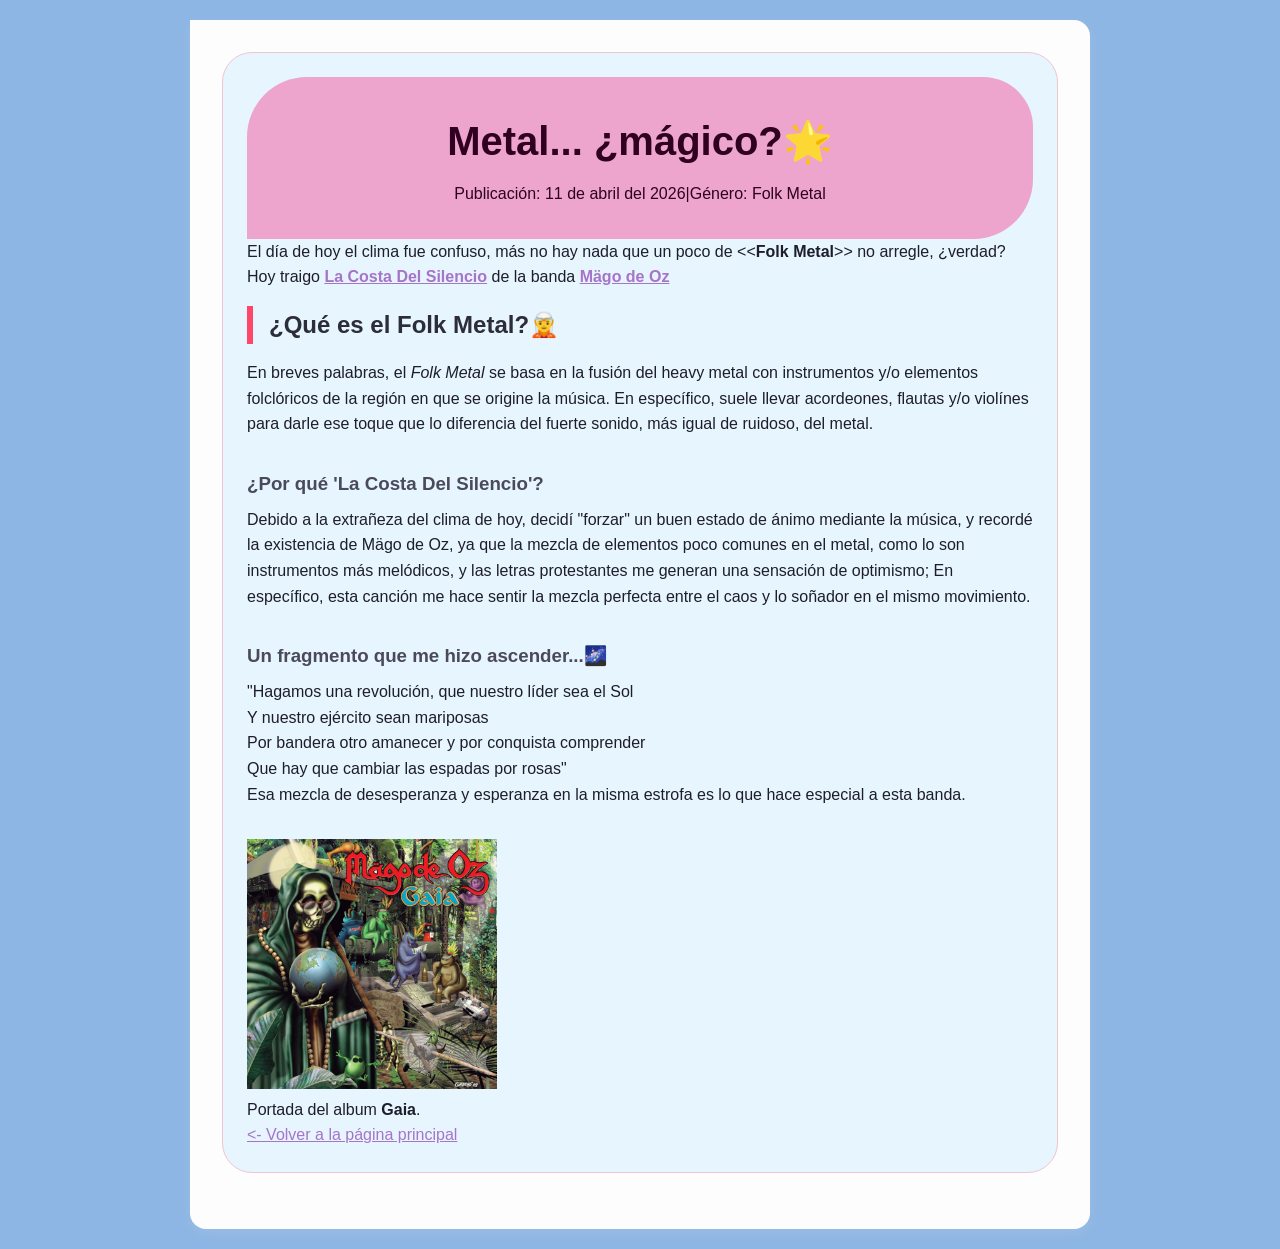
==== gear1/entry1.html @ 2b3dafb7 "added archivos base" ====
<!DOCTYPE html>
<html lang="es">
<head>
    <meta charset="UTF-8">
    <meta name="viewport" content="width=device-width, initial-scale=1.0">
    <meta name="description" content="Blog personal de recomendaciones musicales semanales.">
    <title>Primera Rec</title>
    <link rel="stylesheet" href="style.css">
</head>

<body>
    <main>
        <article>
            <header>
            <h1>Metal... ¿mágico?🌟</h1>
                <p>Publicación: <time datetime="2026-04-11">11 de abril del 2026</time>|Género: Folk Metal</p>
            </header>
            <div class="desc">
            <p> El día de hoy el clima fue confuso, más no hay nada que un poco de <<<strong>Folk Metal</strong>>> no arregle, ¿verdad?</p>
            <p>Hoy traigo <a href="https://music.youtube.com/watch?v=LtT92AVjZmM&si=3n3sD3TrqN8dwcV9"> <strong>La Costa Del Silencio</strong></a> 
                de la banda <a href="https://es.wikipedia.org/wiki/M%C3%A4go_de_Oz#"><strong>Mägo de Oz</strong></a></strong></a></p>
            </div>
            
            <section>
                <h2>¿Qué es el Folk Metal?🧝</h2>
                <p>En breves palabras, el <i>Folk Metal</i> se basa en la fusión del heavy metal con instrumentos y/o elementos folclóricos de la región en que se origine la música. 
            En específico, suele llevar acordeones, flautas y/o violínes para darle ese toque que lo diferencia del fuerte sonido, más igual de ruidoso, del metal. </p>
            </section>

            <section>
                <h3>¿Por qué 'La Costa Del Silencio'?</h3>
                <p>Debido a la extrañeza del clima de hoy, decidí "forzar" un buen estado de ánimo mediante la música, y recordé la existencia de Mägo de Oz,
                    ya que la mezcla de elementos poco comunes en el metal, como lo son instrumentos más melódicos, y las letras protestantes me generan una sensación 
                    de optimismo; En específico, esta canción me hace sentir la mezcla perfecta entre el caos y lo soñador en el mismo movimiento.
                </p>
            </section>

                <section>
                    <h3>Un fragmento que me hizo ascender...🌌</h3>
                        <blockquote>
                            "Hagamos una revolución, que nuestro líder sea el Sol<br>
                            Y nuestro ejército sean mariposas<br>
                            Por bandera otro amanecer y por conquista comprender<br>
                            Que hay que cambiar las espadas por rosas"
                        </blockquote>
                    <p>Esa mezcla de desesperanza y esperanza en la misma estrofa es lo que hace especial a esta banda.</p>

                </section>

            <figure>
                <img src="mago-entry1.jpg" alt="Portada del álbum Gaia de Mägo de Oz" width="250" height="250">                
                <figcaption>Portada del album <strong>Gaia</strong>.</figcaption>
            </figure>

            <div class="back-link">
                <a href="index.html"><- Volver a la página principal</a>
            </div>
        </article>
    </main>
</body>
</html>
---- gear1/style.css ----
* {
    margin: 0;
    padding: 0;
    box-sizing: border-box;
}

body {
    font-family: Verdana, sans-serif;
    line-height: 1.6;
    background-color: rgb(142, 182, 228);
    color: #1e1e2a;
    padding: 20px;
}

/* ========== HEADER Y NAV ========== */
header {
    background-color: #eda4cd;
    color: rgb(47, 0, 34);
    padding: 2rem;
    border-radius: 60px 50px 60px 0;
    text-align: center;
}

header h1 {
    font-size: 2.5rem;
    margin-bottom: 0.5rem;
}

nav ul {
    list-style: none;
    display: flex;
    justify-content: center;
    gap: 2rem;
    margin-top: 1rem;
}

nav a {
    color: #ff4747;
    text-decoration: none;
    font-weight: bold;
}

nav a:hover {
    text-decoration: underline;
    color: #ff0000;
}

/* ========== index ========== */
main {
    max-width: 900px;
    margin: 0 auto;
    background-color: rgb(253, 253, 253);
    padding: 2rem;
    border-radius: 0 16px 16px 16px;
    box-shadow: 0 4px 12px rgba(255, 245, 245, 0.1);
}

section {
    margin-bottom: 2rem;
}

h2 {
    color: #2c2c3a;
    border-left: 6px solid #ff4769;
    padding-left: 1rem;
    margin-bottom: 1rem;
    margin-top: 1rem;
}

h3 {
    color: #4a4a5a;
    margin-top: 1rem;
    margin-bottom: 0.5rem;
}

/* ========== ARTÍCULOS ========== */
article {
    background-color: #e6f5fe;
    padding: 1.5rem;
    margin-bottom: 1.5rem;
    border-radius: 30px;
    border: 1px solid #f0c5cf;
}

article header h3 a {
    color: #641e3a;
    text-decoration: none;
}

article header h3 a:hover {
    color: #ff478d;
    text-decoration: underline;
}

article footer {
    margin-top: 1rem;
    font-size: 0.9rem;
}

/* ========== LISTAS ========== */
ul, ol {
    margin-left: 1.5rem;
    margin-top: 0.5rem;
    margin-bottom: 0.5rem;
}

li {
    margin-bottom: 0.3rem;
}

/* ========== ENLACES ========== */
a {
    color: #a674c8;
}

a:hover {
    color: #d91e78;
}

/* ========== FOOTER ========== */
body > footer {
    text-align: center;
    margin-top: 2rem;
    padding: 1rem;
    color: #b17887;
    font-size: 0.9rem;
}

/* ========== MIGAS DE PAN ========== */
nav[aria-label="Ruta de navegación"] {
    background-color: #17065a;
    padding: 0.5rem 1rem;
    border-radius: 8px;
    margin-bottom: 1rem;
    font-size: 0.9rem;
}
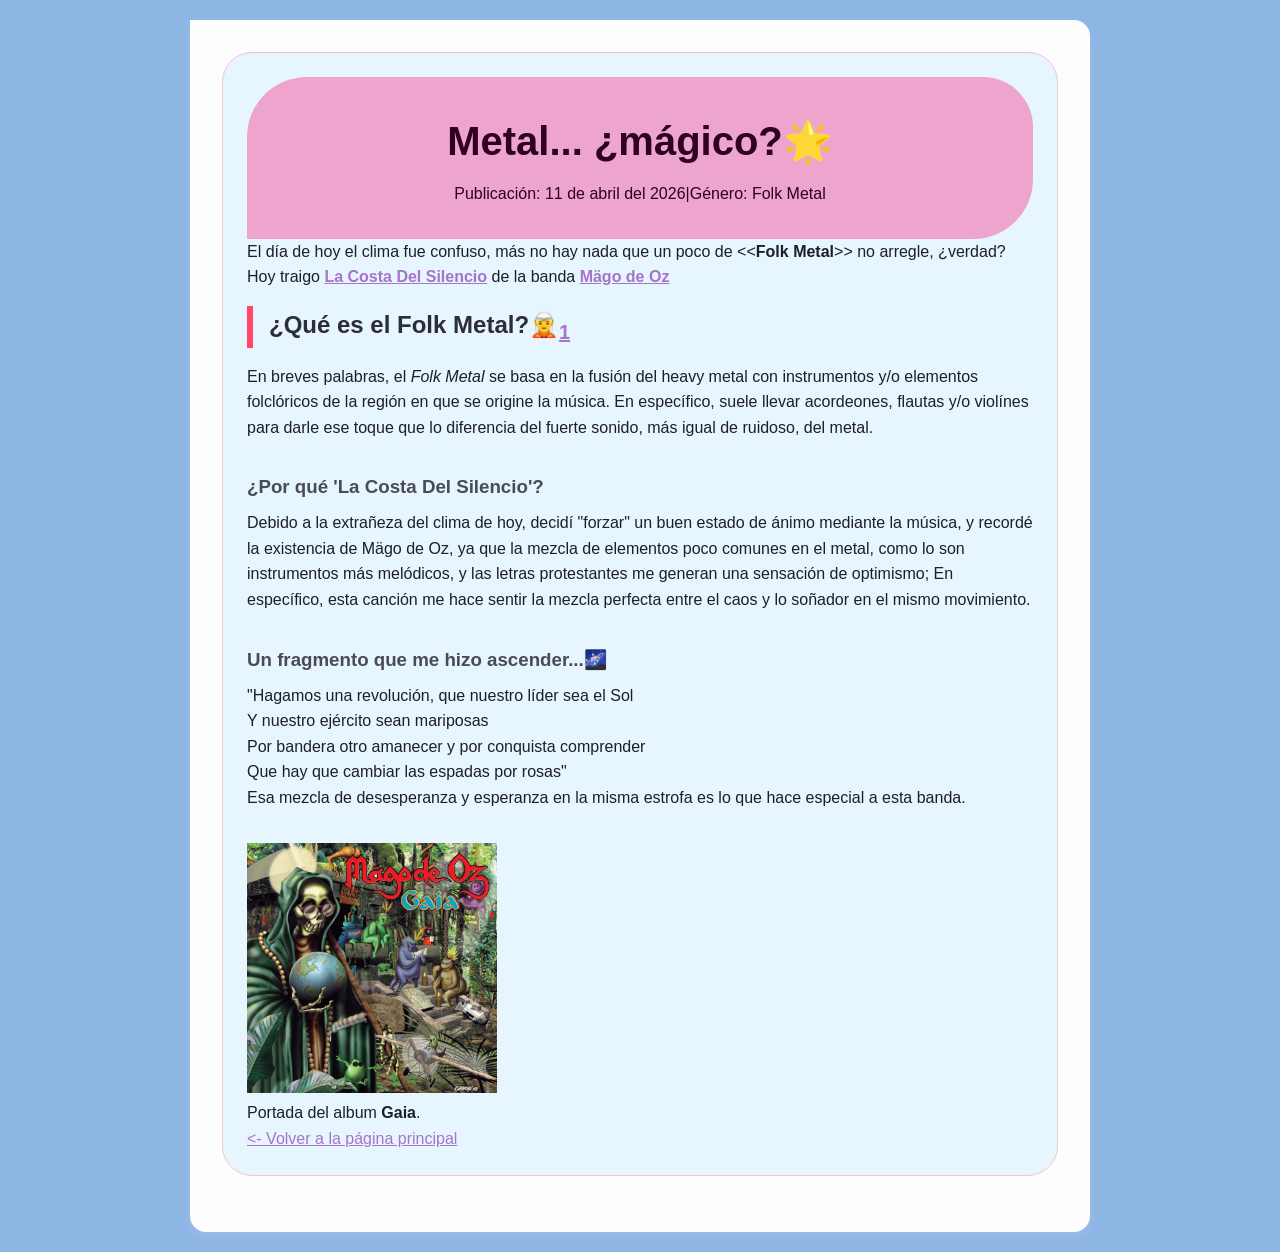
==== commit beab33fd: "Correcciones" ====
--- a/gear1/entry1.html
+++ b/gear1/entry1.html
@@ -22,7 +22,7 @@
             </div>
             
             <section>
-                <h2>¿Qué es el Folk Metal?🧝</h2>
+                <h2>¿Qué es el Folk Metal?🧝<sub><a href="https://es.wikipedia.org/wiki/Folk_metal">1</sub></a></h2>
                 <p>En breves palabras, el <i>Folk Metal</i> se basa en la fusión del heavy metal con instrumentos y/o elementos folclóricos de la región en que se origine la música. 
             En específico, suele llevar acordeones, flautas y/o violínes para darle ese toque que lo diferencia del fuerte sonido, más igual de ruidoso, del metal. </p>
             </section>
--- a/gear1/style.css
+++ b/gear1/style.css
@@ -73,7 +73,7 @@
     margin-bottom: 0.5rem;
 }
 
-/* ========== ARTÍCULOS ========== */
+/* ========== art ========== */
 article {
     background-color: #e6f5fe;
     padding: 1.5rem;
@@ -126,11 +126,3 @@
     font-size: 0.9rem;
 }
 
-/* ========== MIGAS DE PAN ========== */
-nav[aria-label="Ruta de navegación"] {
-    background-color: #17065a;
-    padding: 0.5rem 1rem;
-    border-radius: 8px;
-    margin-bottom: 1rem;
-    font-size: 0.9rem;
-}
